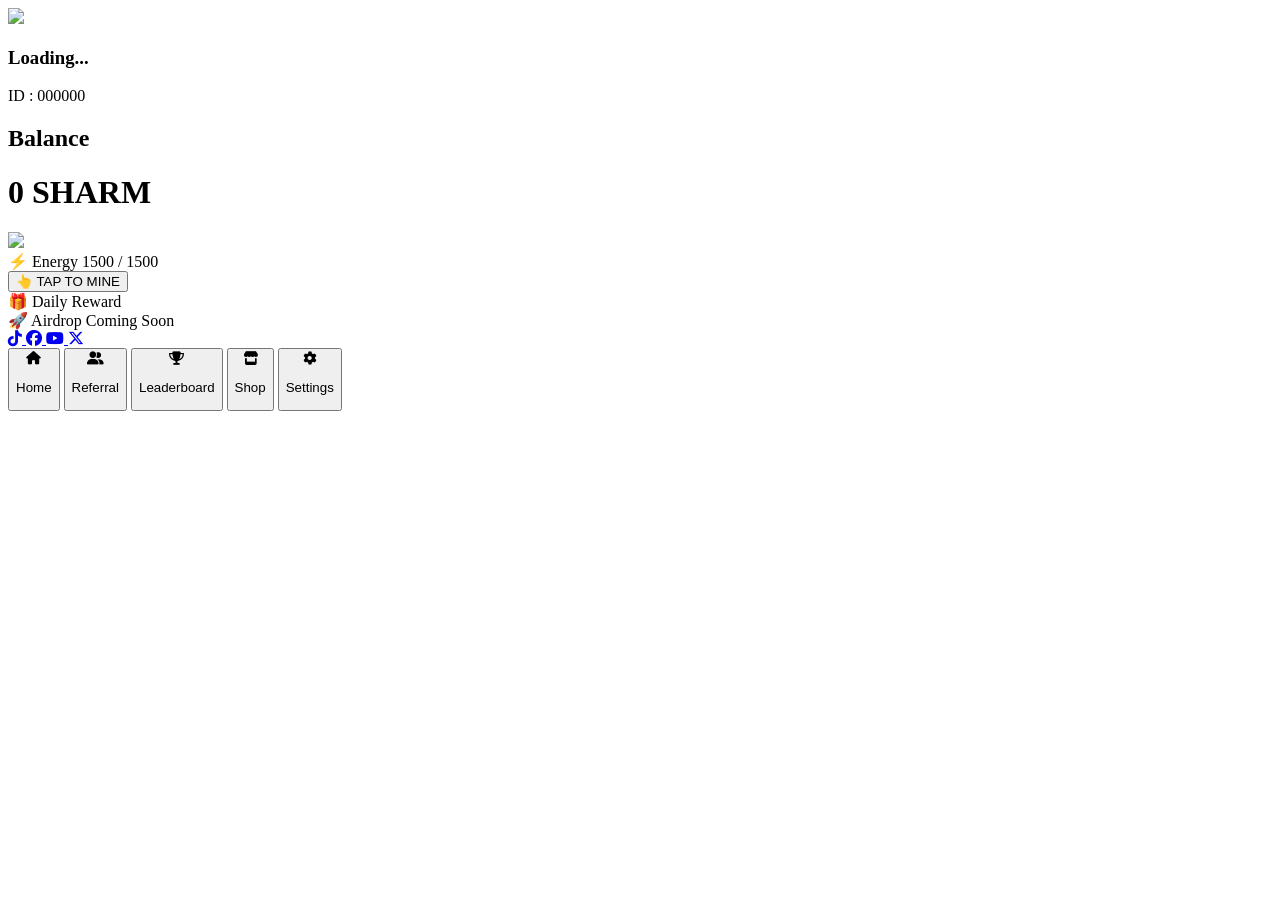
==== index.html @ e48e711b "Add initial HTML structure for SHARM Mini App" ====
<!DOCTYPE html>
<html lang="en">
<head>
    <meta charset="UTF-8">
    <meta name="viewport" content="width=device-width, initial-scale=1.0">
    <title>SHARM Mini App</title>

    <!-- Telegram Mini App -->
    <script src="https://telegram.org/js/telegram-web-app.js"></script>

    <!-- Font Awesome -->
    <link rel="stylesheet" href="https://cdnjs.cloudflare.com/ajax/libs/font-awesome/6.7.2/css/all.min.css">

    <!-- CSS -->
    <link rel="stylesheet" href="style.css">
</head>

<body>

<div class="container">

    <!-- Header -->
    <div class="header">

        <div class="profile">
            <img src="assets/logo.png" class="avatar">

            <div>
                <h3 id="username">Loading...</h3>
                <p>ID : <span id="userid">000000</span></p>
            </div>

        </div>

    </div>

    <!-- Balance -->

    <div class="balance-card">

        <h2>Balance</h2>

        <h1 id="balance">
            0 SHARM
        </h1>

    </div>

    <!-- Coin -->

    <div class="coin-box">

        <img src="assets/coin.png"
        id="coin">

    </div>

    <!-- Energy -->

    <div class="energy">

        <div class="energy-top">

            <span>
                ⚡ Energy
            </span>

            <span id="energyText">
                1500 / 1500
            </span>

        </div>

        <div class="energy-bar">

            <div
            class="energy-fill"
            id="energyFill"></div>

        </div>

    </div>

    <!-- Tap -->

    <button id="tapButton">

        👆 TAP TO MINE

    </button>

    <!-- Daily Reward -->

    <div class="menu-card">

        🎁 Daily Reward

    </div>

    <!-- Airdrop -->

    <div class="menu-card">

        🚀 Airdrop Coming Soon

    </div>

    <!-- Social -->

    <div class="social">

        <a href="https://tiktok.com/@sharm_24_bot">
            <i class="fab fa-tiktok"></i>
        </a>

        <a href="https://www.facebook.com/profile.php?id=61593454993772">
            <i class="fab fa-facebook"></i>
        </a>

        <a href="https://www.youtube.com/@sharm_24_bot">
            <i class="fab fa-youtube"></i>
        </a>

        <a href="https://x.com/SHARMILING">
            <i class="fab fa-x-twitter"></i>
        </a>

    </div>

</div>

<!-- Bottom Navigation -->

<nav class="bottom-nav">

<button class="active">
<i class="fa-solid fa-house"></i>
<p>Home</p>
</button>

<button>
<i class="fa-solid fa-user-group"></i>
<p>Referral</p>
</button>

<button>
<i class="fa-solid fa-trophy"></i>
<p>Leaderboard</p>
</button>

<button>
<i class="fa-solid fa-store"></i>
<p>Shop</p>
</button>

<button>
<i class="fa-solid fa-gear"></i>
<p>Settings</p>
</button>

</nav>

<script src="script.js"></script>

</body>
</html>
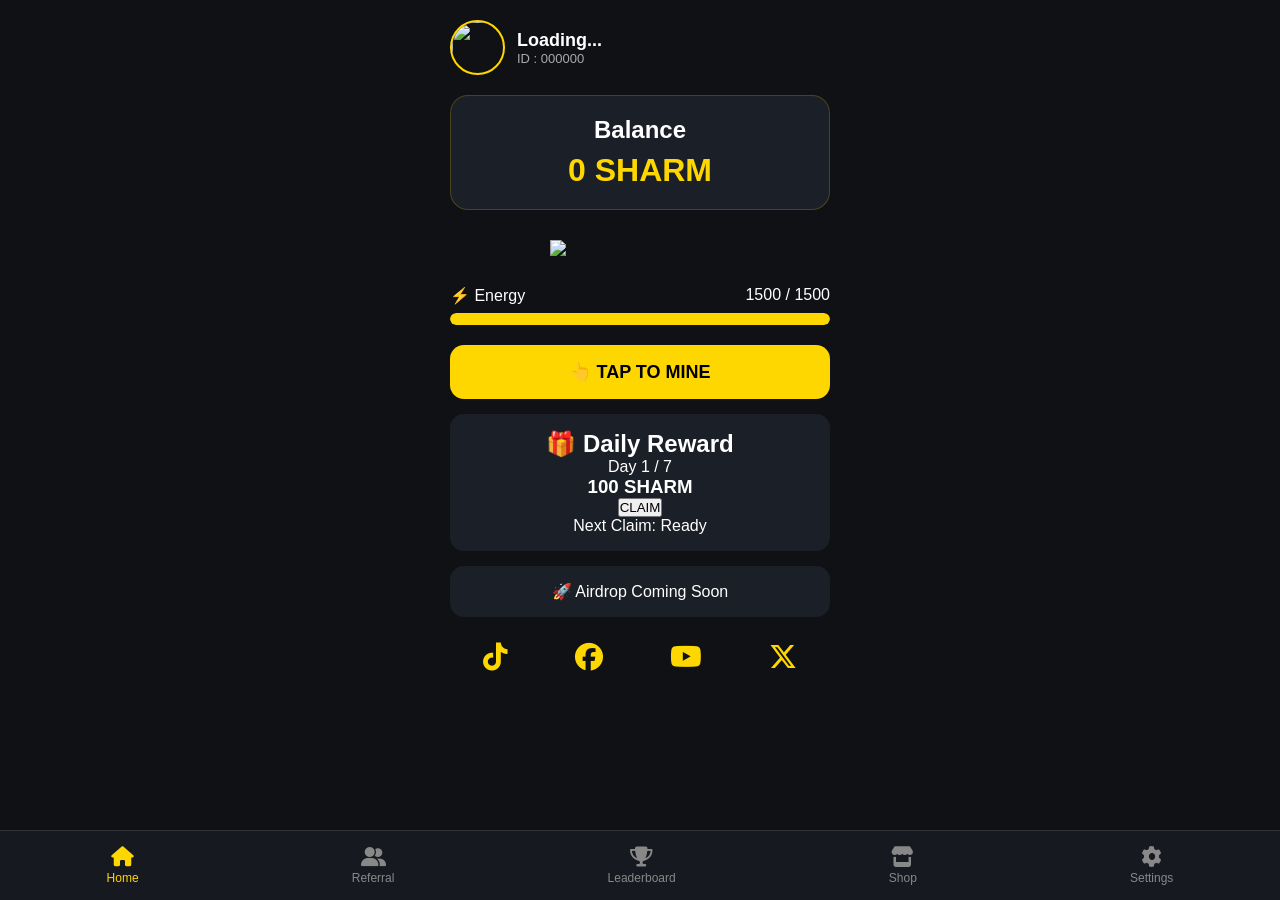
==== commit 98a1a323: "Enhance daily reward display in index.html Updated daily reward section with headings and additional" ====
--- a/index.html
+++ b/index.html
@@ -91,11 +91,27 @@
 
     <!-- Daily Reward -->
 
-    <div class="menu-card">
+<div class="menu-card" id="dailyReward">
 
-        🎁 Daily Reward
+    <h2>🎁 Daily Reward</h2>
 
-    </div>
+    <p id="rewardDay">
+        Day 1 / 7
+    </p>
+
+    <h3 id="rewardAmount">
+        100 SHARM
+    </h3>
+
+    <button id="claimReward">
+        CLAIM
+    </button>
+
+    <p id="nextClaim">
+        Next Claim: Ready
+    </p>
+
+</div>
 
     <!-- Airdrop -->
 
--- a/style.css
+++ b/style.css
@@ -0,0 +1,286 @@
+*{
+    margin:0;
+    padding:0;
+    box-sizing:border-box;
+    font-family:Arial,sans-serif;
+}
+
+body{
+    background:#0f1115;
+    color:#fff;
+    min-height:100vh;
+}
+
+.container{
+    max-width:420px;
+    margin:auto;
+    padding:20px;
+    padding-bottom:100px;
+}
+
+.header{
+    display:flex;
+    justify-content:space-between;
+    align-items:center;
+    margin-bottom:20px;
+}
+
+.profile{
+    display:flex;
+    align-items:center;
+    gap:12px;
+}
+
+.avatar{
+    width:55px;
+    height:55px;
+    border-radius:50%;
+    border:2px solid #FFD700;
+}
+
+.profile h3{
+    font-size:18px;
+}
+
+.profile p{
+    color:#aaa;
+    font-size:13px;
+}
+
+.balance-card{
+    background:#1b1f27;
+    border-radius:18px;
+    padding:20px;
+    text-align:center;
+    margin-bottom:20px;
+    border:1px solid rgba(255,215,0,.2);
+}
+
+.balance-card h1{
+    color:#FFD700;
+    margin-top:8px;
+    font-size:32px;
+}
+
+.coin-box{
+    display:flex;
+    justify-content:center;
+    margin:30px 0;
+}
+
+#coin{
+    width:180px;
+    cursor:pointer;
+    transition:.15s;
+}
+
+#coin:active{
+    transform:scale(.92);
+}
+
+.energy-top{
+    display:flex;
+    justify-content:space-between;
+    margin-bottom:8px;
+}
+
+.energy-bar{
+    width:100%;
+    height:12px;
+    background:#2b2f38;
+    border-radius:20px;
+    overflow:hidden;
+}
+
+.energy-fill{
+    width:100%;
+    height:100%;
+    background:#FFD700;
+    border-radius:20px;
+}
+
+#tapButton{
+    width:100%;
+    margin-top:20px;
+    padding:16px;
+    border:none;
+    border-radius:14px;
+    background:#FFD700;
+    color:#000;
+    font-size:18px;
+    font-weight:bold;
+    cursor:pointer;
+}
+
+.menu-card{
+    background:#1b1f27;
+    padding:16px;
+    border-radius:14px;
+    margin-top:15px;
+    text-align:center;
+}
+
+.social{
+    display:flex;
+    justify-content:space-around;
+    margin-top:25px;
+}
+
+.social a{
+    color:#FFD700;
+    font-size:28px;
+    text-decoration:none;
+}
+
+.bottom-nav{
+    position:fixed;
+    bottom:0;
+    left:0;
+    right:0;
+    height:70px;
+    background:#161a20;
+    display:flex;
+    justify-content:space-around;
+    align-items:center;
+    border-top:1px solid #333;
+}
+
+.bottom-nav button{
+    background:none;
+    border:none;
+    color:#888;
+    font-size:12px;
+    cursor:pointer;
+}
+
+.bottom-nav i{
+    font-size:20px;
+    display:block;
+    margin-bottom:4px;
+}
+
+.bottom-nav .active{
+    color:#FFD700;
+}
+/* ==========================================
+   COIN TAP ANIMATION
+   ========================================== */
+
+.coin-tap {
+    animation: coinTap 0.18s ease-out;
+}
+
+@keyframes coinTap {
+
+    0% {
+        transform: scale(1);
+    }
+
+    50% {
+        transform: scale(0.88) rotate(-3deg);
+    }
+
+    100% {
+        transform: scale(1) rotate(0deg);
+    }
+
+}
+
+
+/* ==========================================
+   FLOATING +1
+   ========================================== */
+
+.floating-reward {
+
+    position: fixed;
+
+    z-index: 9999;
+
+    pointer-events: none;
+
+    color: #FFD700;
+
+    font-size: 26px;
+
+    font-weight: 900;
+
+    text-shadow:
+        0 0 8px rgba(255,215,0,0.8);
+
+    animation:
+        floatingReward 0.8s ease-out forwards;
+
+}
+
+
+@keyframes floatingReward {
+
+    0% {
+
+        opacity: 1;
+
+        transform:
+            translateY(0)
+            scale(1);
+
+    }
+
+    50% {
+
+        opacity: 1;
+
+        transform:
+            translateY(-45px)
+            scale(1.15);
+
+    }
+
+    100% {
+
+        opacity: 0;
+
+        transform:
+            translateY(-90px)
+            scale(0.8);
+
+    }
+
+}
+
+
+/* ==========================================
+   TAP BUTTON PRESS EFFECT
+   ========================================== */
+
+#tapButton {
+
+    transition:
+        transform 0.08s ease,
+        box-shadow 0.15s ease;
+
+}
+
+
+#tapButton:active {
+
+    transform: scale(0.96);
+
+}
+
+
+/* ==========================================
+   COIN SMOOTHNESS
+   ========================================== */
+
+#coin {
+
+    user-select: none;
+
+    -webkit-user-select: none;
+
+    -webkit-touch-callout: none;
+
+    touch-action: manipulation;
+
+}
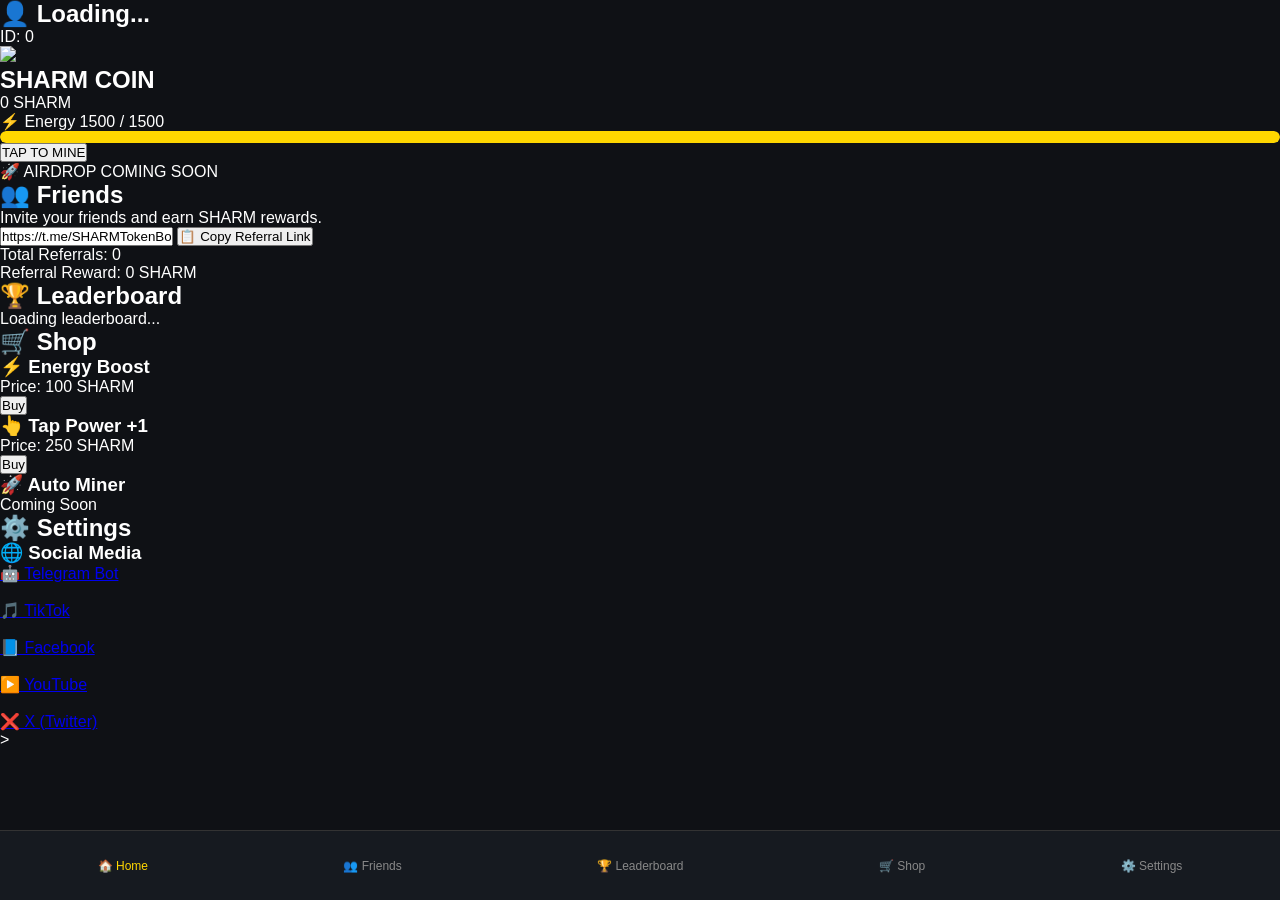
==== commit 24cbd23a: "Refactor index.html structure and content" ====
--- a/index.html
+++ b/index.html
@@ -5,178 +5,191 @@
     <meta name="viewport" content="width=device-width, initial-scale=1.0">
     <title>SHARM Mini App</title>
 
-    <!-- Telegram Mini App -->
     <script src="https://telegram.org/js/telegram-web-app.js"></script>
-
-    <!-- Font Awesome -->
-    <link rel="stylesheet" href="https://cdnjs.cloudflare.com/ajax/libs/font-awesome/6.7.2/css/all.min.css">
-
-    <!-- CSS -->
     <link rel="stylesheet" href="style.css">
 </head>
 
 <body>
 
-<div class="container">
+<div class="app">
 
-    <!-- Header -->
-    <div class="header">
+    <!-- HOME PAGE -->
+    <section id="homePage" class="page active">
 
-        <div class="profile">
-            <img src="assets/logo.png" class="avatar">
+        <div class="profile-card">
+            <h2 id="username">👤 Loading...</h2>
+            <p>ID: <span id="userid">0</span></p>
+        </div>
 
-            <div>
-                <h3 id="username">Loading...</h3>
-                <p>ID : <span id="userid">000000</span></p>
+        <div class="coin-card">
+
+            <img src="assets/sharm-coin.png"
+                 id="coin"
+                 class="coin">
+
+            <h2>SHARM COIN</h2>
+
+            <div class="balance">
+                <span id="balance">0</span> SHARM
+            </div>
+
+            <div class="energy-box">
+
+                <div class="energy-info">
+                    <span>⚡ Energy</span>
+                    <span id="energyText">1500 / 1500</span>
+                </div>
+
+                <div class="energy-bar">
+                    <div class="energy-fill"
+                         id="energyFill">
+                    </div>
+                </div>
+
+            </div>
+
+            <button id="tapBtn"
+                    class="tap-btn">
+                TAP TO MINE
+            </button>
+
+        </div>
+
+        <div class="airdrop-card">
+            🚀 AIRDROP COMING SOON
+        </div>
+
+    </section>
+    <!-- FRIENDS PAGE -->
+    <section id="friendsPage" class="page">
+
+        <div class="card">
+            <h2>👥 Friends</h2>
+
+            <p>Invite your friends and earn SHARM rewards.</p>
+
+            <input
+                type="text"
+                id="referralLink"
+                readonly
+                value="https://t.me/SHARMTokenBot?start=ref">
+
+            <button id="copyReferralBtn">
+                📋 Copy Referral Link
+            </button>
+
+            <div class="stats">
+                <p>Total Referrals: <span id="refCount">0</span></p>
+                <p>Referral Reward: <span id="refReward">0</span> SHARM</p>
             </div>
 
         </div>
 
-    </div>
+    </section>
 
-    <!-- Balance -->
 
-    <div class="balance-card">
+    <!-- LEADERBOARD PAGE -->
+    <section id="leaderboardPage" class="page">
 
-        <h2>Balance</h2>
+        <div class="card">
 
-        <h1 id="balance">
-            0 SHARM
-        </h1>
+            <h2>🏆 Leaderboard</h2>
 
-    </div>
+            <div id="leaderboardList">
 
-    <!-- Coin -->
+                <p>Loading leaderboard...</p>
 
-    <div class="coin-box">
-
-        <img src="assets/coin.png"
-        id="coin">
-
-    </div>
-
-    <!-- Energy -->
-
-    <div class="energy">
-
-        <div class="energy-top">
-
-            <span>
-                ⚡ Energy
-            </span>
-
-            <span id="energyText">
-                1500 / 1500
-            </span>
+            </div>
 
         </div>
 
-        <div class="energy-bar">
+    </section>
 
-            <div
-            class="energy-fill"
-            id="energyFill"></div>
+
+    <!-- SHOP PAGE -->
+    <section id="shopPage" class="page">
+
+        <div class="card">
+
+            <h2>🛒 Shop</h2>
+
+            <div class="shop-item">
+                <h3>⚡ Energy Boost</h3>
+                <p>Price: 100 SHARM</p>
+                <button>Buy</button>
+            </div>
+
+            <div class="shop-item">
+                <h3>👆 Tap Power +1</h3>
+                <p>Price: 250 SHARM</p>
+                <button>Buy</button>
+            </div>
+
+            <div class="shop-item">
+                <h3>🚀 Auto Miner</h3>
+                <p>Coming Soon</p>
+            </div>
 
         </div>
 
-    </div>
+    </section>
 
-    <!-- Tap -->
 
-    <button id="tapButton">
+    <!-- SETTINGS PAGE -->
+    <section id="settingsPage" class="page">
 
-        👆 TAP TO MINE
+        <div class="card">
 
-    </button>
+            <h2>⚙️ Settings</h2>
 
-    <!-- Daily Reward -->
+            <h3>🌐 Social Media</h3>
 
-<div class="menu-card" id="dailyReward">
+            <a href="https://t.me/SHARMTokenBot" target="_blank">🤖 Telegram Bot</a><br><br>
 
-    <h2>🎁 Daily Reward</h2>
+            <a href="https://tiktok.com/@sharm_24_bot" target="_blank">🎵 TikTok</a><br><br>
 
-    <p id="rewardDay">
-        Day 1 / 7
-    </p>
+            <a href="https://www.facebook.com/profile.php?id=61593454993772" target="_blank">📘 Facebook</a><br><br>
 
-    <h3 id="rewardAmount">
-        100 SHARM
-    </h3>
+            <a href="https://www.youtube.com/@sharm_24_bot" target="_blank">▶️ YouTube</a><br><br>
 
-    <button id="claimReward">
-        CLAIM
-    </button>
+            <a href="https://x.com/SHARMILING" target="_blank">❌ X (Twitter)</a>
 
-    <p id="nextClaim">
-        Next Claim: Ready
-    </p>
+        </div>
+
+    </section>
+        <!-- Bottom Navigation -->
+    <nav class="bottom-nav">
+
+        <button class="nav-btn active" data-page="homePage">
+            🏠
+            <span>Home</span>
+        </button>
+
+        <button class="nav-btn" data-page="friendsPage">
+            👥
+            <span>Friends</span>
+        </button>
+
+        <button class="nav-btn" data-page="leaderboardPage">
+            🏆
+            <span>Leaderboard</span>
+        </button>
+
+        <button class="nav-btn" data-page="shopPage">
+            🛒
+            <span>Shop</span>
+        </button>
+
+        <button class="nav-btn" data-page="settingsPage">
+            ⚙️
+            <span>Settings</span>
+        </button>
+
+    </nav>
 
 </div>
-
-    <!-- Airdrop -->
-
-    <div class="menu-card">
-
-        🚀 Airdrop Coming Soon
-
-    </div>
-
-    <!-- Social -->
-
-    <div class="social">
-
-        <a href="https://tiktok.com/@sharm_24_bot">
-            <i class="fab fa-tiktok"></i>
-        </a>
-
-        <a href="https://www.facebook.com/profile.php?id=61593454993772">
-            <i class="fab fa-facebook"></i>
-        </a>
-
-        <a href="https://www.youtube.com/@sharm_24_bot">
-            <i class="fab fa-youtube"></i>
-        </a>
-
-        <a href="https://x.com/SHARMILING">
-            <i class="fab fa-x-twitter"></i>
-        </a>
-
-    </div>
-
-</div>
-
-<!-- Bottom Navigation -->
-
-<nav class="bottom-nav">
-
-<button class="active">
-<i class="fa-solid fa-house"></i>
-<p>Home</p>
-</button>
-
-<button>
-<i class="fa-solid fa-user-group"></i>
-<p>Referral</p>
-</button>
-
-<button>
-<i class="fa-solid fa-trophy"></i>
-<p>Leaderboard</p>
-</button>
-
-<button>
-<i class="fa-solid fa-store"></i>
-<p>Shop</p>
-</button>
-
-<button>
-<i class="fa-solid fa-gear"></i>
-<p>Settings</p>
-</button>
-
-</nav>
 
 <script src="script.js"></script>
 
 </body>
-</html>
+</html>>
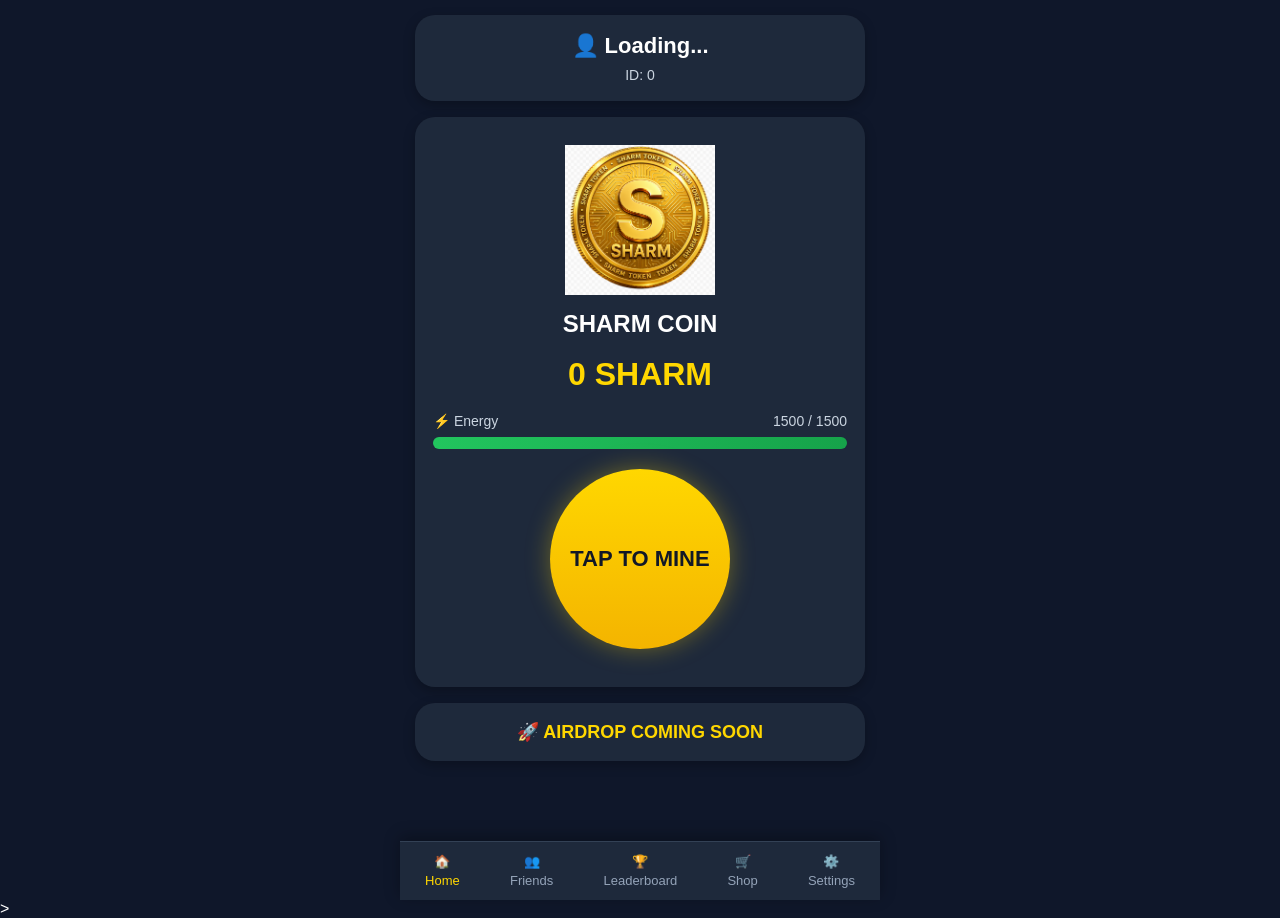
==== commit 598be92b: "Update coin image source in index.html" ====
--- a/index.html
+++ b/index.html
@@ -23,9 +23,9 @@
 
         <div class="coin-card">
 
-            <img src="assets/sharm-coin.png"
-                 id="coin"
-                 class="coin">
+            <img src="assets/file_00000000f1bc8207b5d2efec3e50c1fd.png"
+     id="coin"
+     class="coin">
 
             <h2>SHARM COIN</h2>
 
--- a/style.css
+++ b/style.css
@@ -2,92 +2,88 @@
     margin:0;
     padding:0;
     box-sizing:border-box;
-    font-family:Arial,sans-serif;
+    font-family:Arial,Helvetica,sans-serif;
 }
 
 body{
-    background:#0f1115;
+    background:#0f172a;
     color:#fff;
+    overflow-x:hidden;
+}
+
+.app{
+    width:100%;
+    max-width:480px;
+    margin:auto;
     min-height:100vh;
-}
-
-.container{
-    max-width:420px;
-    margin:auto;
-    padding:20px;
-    padding-bottom:100px;
-}
-
-.header{
+    padding:15px 15px 90px;
+}
+
+.page{
+    display:none;
+}
+
+.page.active{
+    display:block;
+}
+
+.card,
+.profile-card,
+.coin-card,
+.airdrop-card{
+    background:#1e293b;
+    border-radius:20px;
+    padding:18px;
+    margin-bottom:16px;
+    text-align:center;
+    box-shadow:0 4px 12px rgba(0,0,0,.25);
+}
+
+.profile-card h2{
+    font-size:22px;
+    margin-bottom:8px;
+}
+
+.profile-card p{
+    color:#cbd5e1;
+    font-size:14px;
+}
+
+.coin{
+    width:150px;
+    height:150px;
+    object-fit:contain;
+    margin:10px auto 15px;
+    display:block;
+    transition:.15s;
+}
+
+.coin:active{
+    transform:scale(.95);
+}
+
+.balance{
+    font-size:32px;
+    font-weight:bold;
+    color:#FFD700;
+    margin:18px 0;
+}
+.energy-box{
+    margin:20px 0;
+}
+
+.energy-info{
     display:flex;
     justify-content:space-between;
-    align-items:center;
-    margin-bottom:20px;
-}
-
-.profile{
-    display:flex;
-    align-items:center;
-    gap:12px;
-}
-
-.avatar{
-    width:55px;
-    height:55px;
-    border-radius:50%;
-    border:2px solid #FFD700;
-}
-
-.profile h3{
-    font-size:18px;
-}
-
-.profile p{
-    color:#aaa;
-    font-size:13px;
-}
-
-.balance-card{
-    background:#1b1f27;
-    border-radius:18px;
-    padding:20px;
-    text-align:center;
-    margin-bottom:20px;
-    border:1px solid rgba(255,215,0,.2);
-}
-
-.balance-card h1{
-    color:#FFD700;
-    margin-top:8px;
-    font-size:32px;
-}
-
-.coin-box{
-    display:flex;
-    justify-content:center;
-    margin:30px 0;
-}
-
-#coin{
-    width:180px;
-    cursor:pointer;
-    transition:.15s;
-}
-
-#coin:active{
-    transform:scale(.92);
-}
-
-.energy-top{
-    display:flex;
-    justify-content:space-between;
+    font-size:14px;
     margin-bottom:8px;
+    color:#cbd5e1;
 }
 
 .energy-bar{
     width:100%;
     height:12px;
-    background:#2b2f38;
+    background:#334155;
     border-radius:20px;
     overflow:hidden;
 }
@@ -95,192 +91,151 @@
 .energy-fill{
     width:100%;
     height:100%;
-    background:#FFD700;
-    border-radius:20px;
-}
-
-#tapButton{
-    width:100%;
+    background:linear-gradient(90deg,#22c55e,#16a34a);
+    transition:width .3s;
+}
+
+.tap-btn{
+    width:180px;
+    height:180px;
+    border:none;
+    border-radius:50%;
+    background:linear-gradient(180deg,#FFD700,#F4B400);
+    color:#111827;
+    font-size:22px;
+    font-weight:bold;
+    cursor:pointer;
+    margin:20px auto;
+    display:block;
+    transition:.15s;
+    box-shadow:0 0 25px rgba(255,215,0,.35);
+}
+
+.tap-btn:active{
+    transform:scale(.95);
+}
+
+.airdrop-card{
+    font-size:18px;
+    font-weight:bold;
+    color:#FFD700;
+}
+
+.stats{
     margin-top:20px;
-    padding:16px;
+    text-align:left;
+}
+
+.stats p{
+    margin:10px 0;
+    color:#e2e8f0;
+}
+
+.shop-item{
+    background:#334155;
+    padding:15px;
+    border-radius:15px;
+    margin-top:15px;
+}
+
+.shop-item h3{
+    margin-bottom:8px;
+}
+
+.shop-item button{
+    margin-top:10px;
+    padding:10px 20px;
     border:none;
-    border-radius:14px;
-    background:#FFD700;
-    color:#000;
-    font-size:18px;
-    font-weight:bold;
+    border-radius:10px;
+    background:#22c55e;
+    color:white;
     cursor:pointer;
 }
-
-.menu-card{
-    background:#1b1f27;
-    padding:16px;
-    border-radius:14px;
-    margin-top:15px;
-    text-align:center;
-}
-
-.social{
-    display:flex;
-    justify-content:space-around;
-    margin-top:25px;
-}
-
-.social a{
-    color:#FFD700;
-    font-size:28px;
-    text-decoration:none;
-}
-
 .bottom-nav{
     position:fixed;
     bottom:0;
-    left:0;
-    right:0;
-    height:70px;
-    background:#161a20;
+    left:50%;
+    transform:translateX(-50%);
+    width:100%;
+    max-width:480px;
+    background:#1e293b;
     display:flex;
     justify-content:space-around;
     align-items:center;
-    border-top:1px solid #333;
-}
-
-.bottom-nav button{
+    padding:12px 0;
+    border-top:1px solid #334155;
+    box-shadow:0 -4px 15px rgba(0,0,0,.3);
+}
+
+.nav-btn{
     background:none;
     border:none;
-    color:#888;
-    font-size:12px;
+    color:#94a3b8;
+    display:flex;
+    flex-direction:column;
+    align-items:center;
     cursor:pointer;
-}
-
-.bottom-nav i{
-    font-size:20px;
-    display:block;
-    margin-bottom:4px;
-}
-
-.bottom-nav .active{
-    color:#FFD700;
-}
-/* ==========================================
-   COIN TAP ANIMATION
-   ========================================== */
-
-.coin-tap {
-    animation: coinTap 0.18s ease-out;
-}
-
-@keyframes coinTap {
-
-    0% {
-        transform: scale(1);
-    }
-
-    50% {
-        transform: scale(0.88) rotate(-3deg);
-    }
-
-    100% {
-        transform: scale(1) rotate(0deg);
-    }
-
-}
-
-
-/* ==========================================
-   FLOATING +1
-   ========================================== */
-
-.floating-reward {
-
-    position: fixed;
-
-    z-index: 9999;
-
-    pointer-events: none;
-
-    color: #FFD700;
-
-    font-size: 26px;
-
-    font-weight: 900;
-
-    text-shadow:
-        0 0 8px rgba(255,215,0,0.8);
-
-    animation:
-        floatingReward 0.8s ease-out forwards;
-
-}
-
-
-@keyframes floatingReward {
-
-    0% {
-
-        opacity: 1;
-
-        transform:
-            translateY(0)
-            scale(1);
-
-    }
-
-    50% {
-
-        opacity: 1;
-
-        transform:
-            translateY(-45px)
-            scale(1.15);
-
-    }
-
-    100% {
-
-        opacity: 0;
-
-        transform:
-            translateY(-90px)
-            scale(0.8);
-
-    }
-
-}
-
-
-/* ==========================================
-   TAP BUTTON PRESS EFFECT
-   ========================================== */
-
-#tapButton {
-
-    transition:
-        transform 0.08s ease,
-        box-shadow 0.15s ease;
-
-}
-
-
-#tapButton:active {
-
-    transform: scale(0.96);
-
-}
-
-
-/* ==========================================
-   COIN SMOOTHNESS
-   ========================================== */
-
-#coin {
-
-    user-select: none;
-
-    -webkit-user-select: none;
-
-    -webkit-touch-callout: none;
-
-    touch-action: manipulation;
-
-}
+    font-size:13px;
+}
+
+.nav-btn span{
+    margin-top:4px;
+}
+
+.nav-btn.active{
+    color:#FFD700;
+}
+
+#settingsPage a{
+    display:block;
+    text-decoration:none;
+    color:#fff;
+    background:#334155;
+    margin:10px 0;
+    padding:12px;
+    border-radius:12px;
+    transition:.2s;
+}
+
+#settingsPage a:hover{
+    background:#475569;
+}
+
+.floating-plus{
+    position:fixed;
+    color:#FFD700;
+    font-size:24px;
+    font-weight:bold;
+    pointer-events:none;
+    animation:floatUp .8s ease-out forwards;
+}
+
+@keyframes floatUp{
+    from{
+        opacity:1;
+        transform:translateY(0);
+    }
+    to{
+        opacity:0;
+        transform:translateY(-60px);
+    }
+}
+
+@media(max-width:480px){
+
+    .coin{
+        width:130px;
+        height:130px;
+    }
+
+    .tap-btn{
+        width:160px;
+        height:160px;
+        font-size:20px;
+    }
+
+    .balance{
+        font-size:28px;
+    }
+
+    .profile
